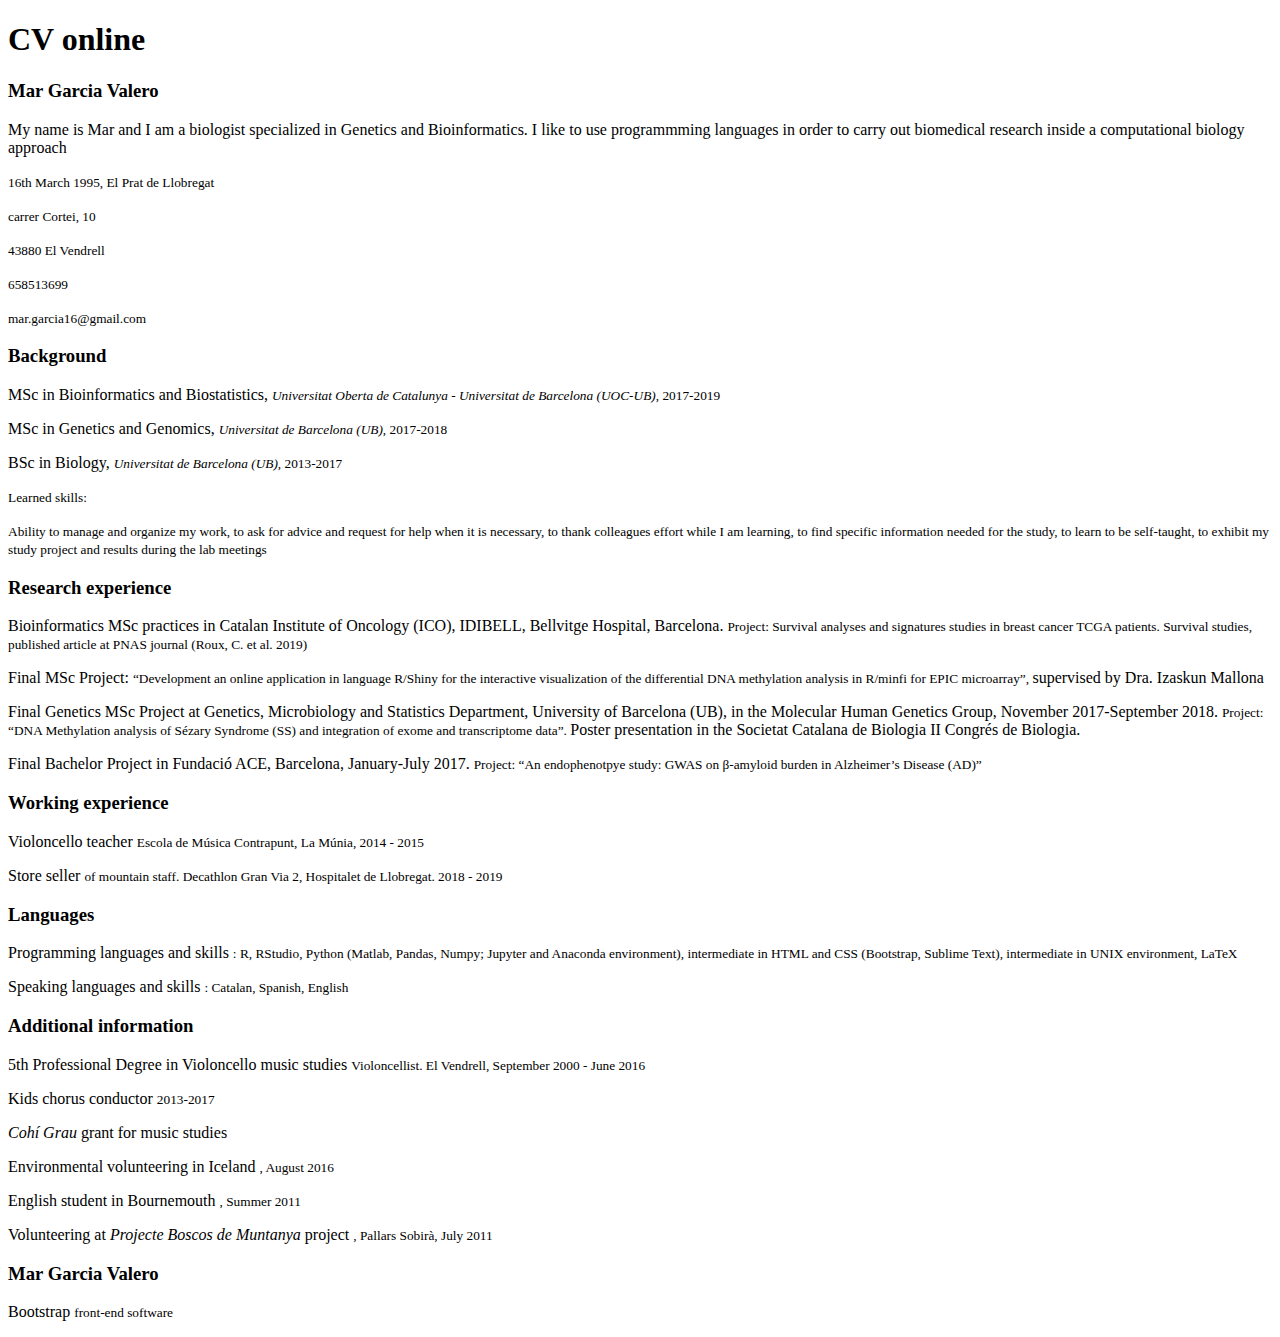
==== CVonline.html @ c96694c4 "Add files via upload" ====
<!DOCTYPE html>
<html lang="en">
<head>
	<meta charset="UTF-8">
	<title>Document</title>
	
	<meta name="viewport" content="width=device-width, user-scalable=no, initial-scale=1.0, maximum-scale=1.0, minimum-scale=1.0">
	
	<link rel="stylesheet" type="text/css" href="css/bootstrap.min.css">

	<link rel="stylesheet" href="estilo.css">
	
</head>
<body>
	<header>
		<div class="container">
			<h1> CV online </h1>
		</div>
	</header>

	<div class="container">
		<section class="main row">

			<article class="col-xs-12 col-sm-6 col-md-8 col-lg-8 text-justify">
				<p>
					<h3> Mar Garcia Valero </h3>
					<p> My name is Mar and I am a biologist specialized in Genetics and Bioinformatics. I like to use programmming languages in order to carry out biomedical research inside a computational biology approach
				</p>
			</article>

			<aside class="col-xs-12 col-sm-6 col-md-4 col-lg-4">
				<p>
					<p> <small> 16th March 1995, El Prat de Llobregat </small> </p>
					<p> <small> carrer Cortei, 10 </small> </p>
					<p> <small> 43880 El Vendrell </small> </p>
					<p> <small> 658513699 </small> </p>
					<p> <small> mar.garcia16@gmail.com </small> </p>
				</p>
			</aside>

		</section>	

		
		<div class="row">
			<div class="color1 col-xs-12 col-sm-4 col-md-4 text-justify">
				<p>
					<h3> Background </h3>
				</p>
				<p>
					MSc in Bioinformatics and Biostatistics, 
					<small> <em> Universitat Oberta de Catalunya - Universitat de Barcelona (UOC-UB)</em>, 2017-2019 </small>
				</p>
				<p>
					MSc in Genetics and Genomics, 
					<small> <em> Universitat de Barcelona (UB)</em>, 2017-2018 </small>
				</p>
				<p>
					BSc in Biology, 
					<small> <em> Universitat de Barcelona (UB)</em>, 2013-2017 </small>
				</p>
				<p>
					<small>Learned skills: </small>
				</p>
				<p>
					<small> Ability to manage and organize my work, to ask for advice and request for help when it is necessary, to thank colleagues effort while I am learning, to find specific information needed for the study, to learn to be self-taught, to exhibit my study project and results during the lab meetings </small>
				</p>
			</div>
			<div class="col-xs-12 col-sm-8 col-md-8 text-justify">
				<p>
					<h3> Research experience </h3>
					<p>
						Bioinformatics MSc practices in Catalan Institute of Oncology (ICO), IDIBELL, Bellvitge Hospital, Barcelona. <small> Project: Survival analyses and signatures studies in breast cancer TCGA patients. Survival studies, published article at PNAS journal (Roux, C. et al. 2019) </small>
					</p>
					<p>
						Final MSc Project: <small> “Development an online application in language R/Shiny for the interactive visualization of the differential DNA methylation analysis in R/minfi for EPIC microarray”, </small>supervised by Dra. Izaskun Mallona
					</p>
					<p>
						Final Genetics MSc Project at Genetics, Microbiology and Statistics Department, University of Barcelona (UB), in the Molecular Human Genetics Group, November 2017-September 2018. <small> Project: “DNA Methylation analysis of Sézary Syndrome (SS) and integration of exome and transcriptome data”. </small> Poster presentation in the Societat Catalana de Biologia II Congrés de Biologia. 
					</p>
					<p>
						Final Bachelor Project in Fundació ACE, Barcelona, January-July 2017. <small> Project: “An endophenotpye study: GWAS on β-amyloid burden in Alzheimer’s Disease (AD)” </small>
					</p>
				</p>
			</div>

			
		<div class="row">
			<div class="color1 col-xs-12 col-sm-5 col-md-5 text-justify">
				<p>
					<h3> Working experience </h3>
					<p>
						Violoncello teacher <small> Escola de Música Contrapunt, La Múnia, 2014 - 2015 </small>
					</p>
					<p>
						Store seller <small> of mountain staff. Decathlon Gran Via 2, Hospitalet de Llobregat. 2018 - 2019 </small>
					</p>
				</p>
				
			</div>
			<div class="col-xs-12 col-sm-7 col-md-7 text-justify">
				<p>
					<h3> Languages </h3>
					<p>
						Programming languages and skills <small> : R, RStudio, Python (Matlab, Pandas, Numpy; Jupyter and Anaconda environment), intermediate in HTML and CSS (Bootstrap, Sublime Text), intermediate in UNIX environment, LaTeX </small>
					</p>
					<p>
						Speaking languages and skills <small> : Catalan, Spanish, English </small>
					</p>
				</p>
			</div>
		</div>

		<div class="row">
			<div class="col-xs-12 col-sm-12 col-md-12 text-justify">
				<p>
					<h3> Additional information </h3>
				</p>
				<p>
					5th Professional Degree in Violoncello music studies <small> Violoncellist. El Vendrell, September 2000 - June 2016 </small>
				</p>
				<p>
					Kids chorus conductor <small> 2013-2017 </small>
				</p>
				<p>
					<em> Cohí Grau </em> grant for music studies
				</p>
				<p>
					Environmental volunteering in Iceland <small> , August 2016  </small>
				</p>
				<p>
					English student in Bournemouth <small> , Summer 2011 </small>
				</p>
				<p>
					Volunteering at <em> Projecte Boscos de Muntanya </em> project <small> , Pallars Sobirà, July 2011 </small>
				</p>
				
			</div>
		</div>

		<div class="clearfix visible-sm-block">
		</div>


	<footer>
		<div class="container">
			<h3> Mar Garcia Valero </h3>
			<p> Bootstrap <small> front-end software </small>
		</div>
	</footer>

	<script src="js/jquery.js"></script>
	<script src="js/bootstrap.min.js"></script>
</body>
</html>
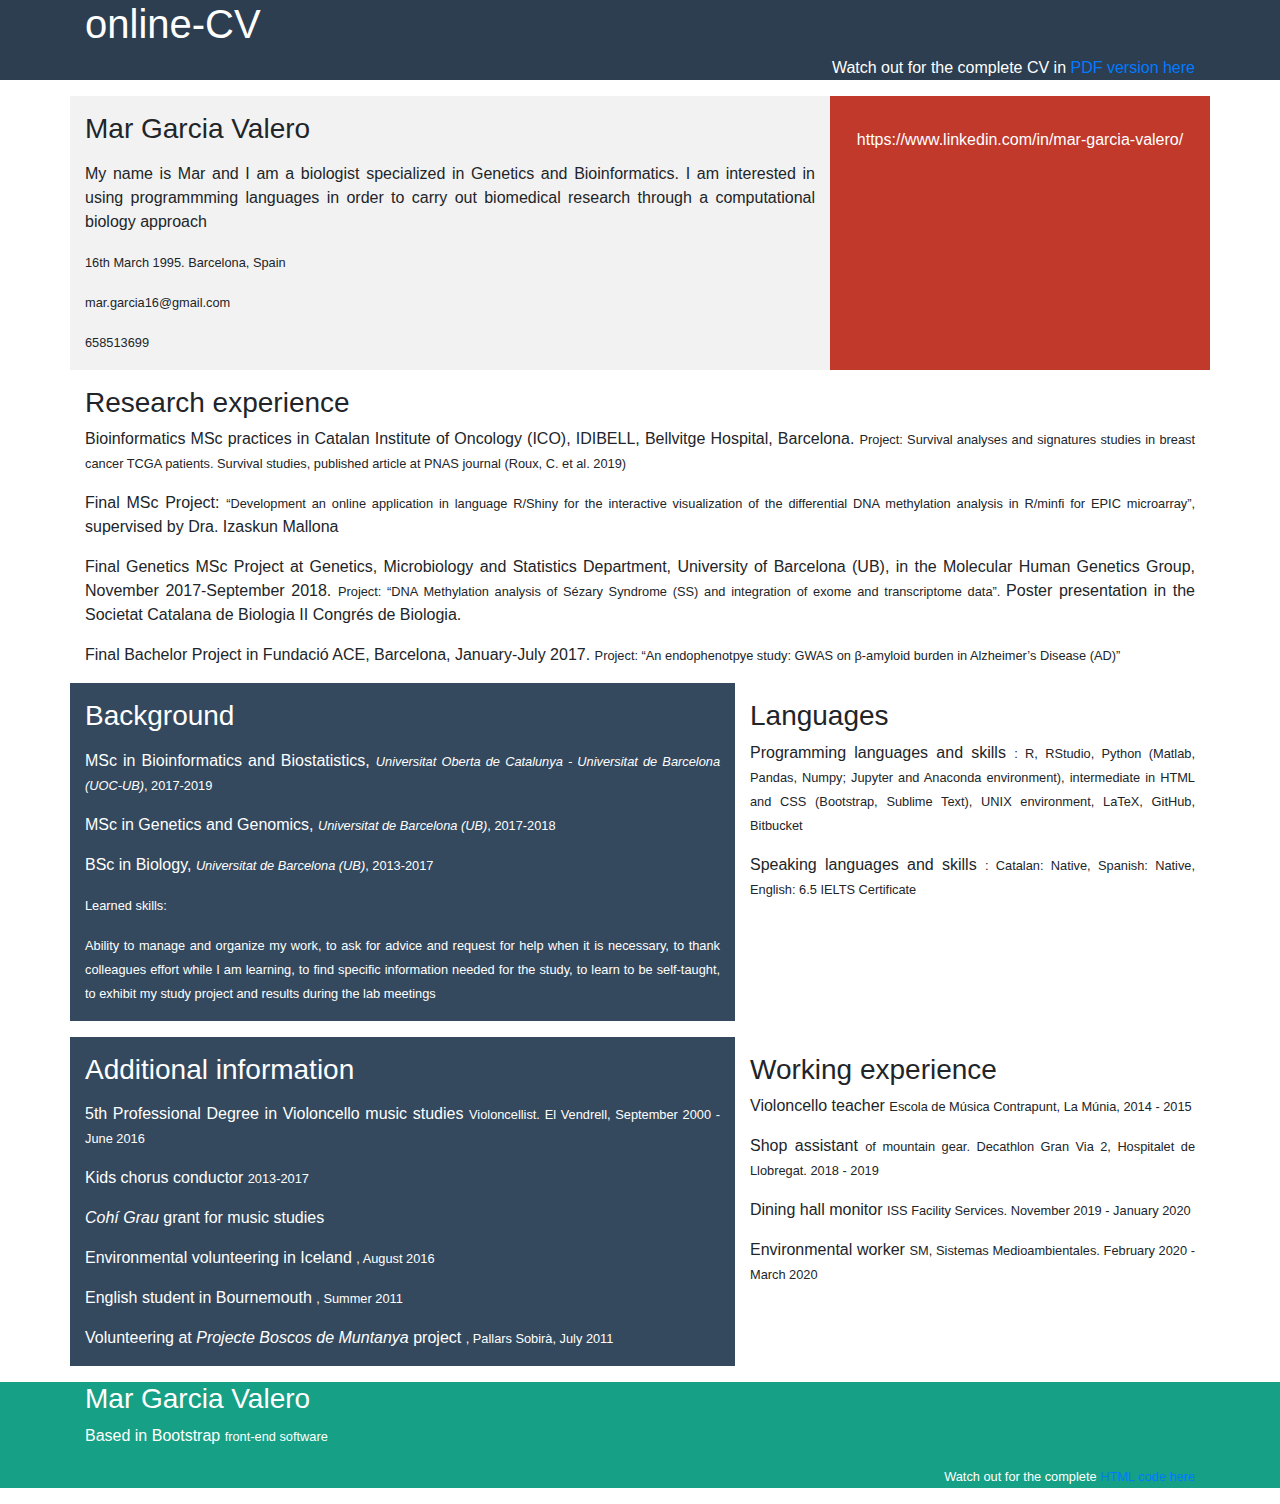
==== commit 141da172: "initial commit" ====
--- a/CVonline.html
+++ b/CVonline.html
@@ -1,154 +1,176 @@
-<!DOCTYPE html>
-<html lang="en">
-<head>
-	<meta charset="UTF-8">
-	<title>Document</title>
-	
-	<meta name="viewport" content="width=device-width, user-scalable=no, initial-scale=1.0, maximum-scale=1.0, minimum-scale=1.0">
-	
-	<link rel="stylesheet" type="text/css" href="css/bootstrap.min.css">
-
-	<link rel="stylesheet" href="estilo.css">
-	
-</head>
-<body>
-	<header>
-		<div class="container">
-			<h1> CV online </h1>
-		</div>
-	</header>
-
-	<div class="container">
-		<section class="main row">
-
-			<article class="col-xs-12 col-sm-6 col-md-8 col-lg-8 text-justify">
-				<p>
-					<h3> Mar Garcia Valero </h3>
-					<p> My name is Mar and I am a biologist specialized in Genetics and Bioinformatics. I like to use programmming languages in order to carry out biomedical research inside a computational biology approach
-				</p>
-			</article>
-
-			<aside class="col-xs-12 col-sm-6 col-md-4 col-lg-4">
-				<p>
-					<p> <small> 16th March 1995, El Prat de Llobregat </small> </p>
-					<p> <small> carrer Cortei, 10 </small> </p>
-					<p> <small> 43880 El Vendrell </small> </p>
-					<p> <small> 658513699 </small> </p>
-					<p> <small> mar.garcia16@gmail.com </small> </p>
-				</p>
-			</aside>
-
-		</section>	
-
-		
-		<div class="row">
-			<div class="color1 col-xs-12 col-sm-4 col-md-4 text-justify">
-				<p>
-					<h3> Background </h3>
-				</p>
-				<p>
-					MSc in Bioinformatics and Biostatistics, 
-					<small> <em> Universitat Oberta de Catalunya - Universitat de Barcelona (UOC-UB)</em>, 2017-2019 </small>
-				</p>
-				<p>
-					MSc in Genetics and Genomics, 
-					<small> <em> Universitat de Barcelona (UB)</em>, 2017-2018 </small>
-				</p>
-				<p>
-					BSc in Biology, 
-					<small> <em> Universitat de Barcelona (UB)</em>, 2013-2017 </small>
-				</p>
-				<p>
-					<small>Learned skills: </small>
-				</p>
-				<p>
-					<small> Ability to manage and organize my work, to ask for advice and request for help when it is necessary, to thank colleagues effort while I am learning, to find specific information needed for the study, to learn to be self-taught, to exhibit my study project and results during the lab meetings </small>
-				</p>
-			</div>
-			<div class="col-xs-12 col-sm-8 col-md-8 text-justify">
-				<p>
-					<h3> Research experience </h3>
-					<p>
-						Bioinformatics MSc practices in Catalan Institute of Oncology (ICO), IDIBELL, Bellvitge Hospital, Barcelona. <small> Project: Survival analyses and signatures studies in breast cancer TCGA patients. Survival studies, published article at PNAS journal (Roux, C. et al. 2019) </small>
-					</p>
-					<p>
-						Final MSc Project: <small> “Development an online application in language R/Shiny for the interactive visualization of the differential DNA methylation analysis in R/minfi for EPIC microarray”, </small>supervised by Dra. Izaskun Mallona
-					</p>
-					<p>
-						Final Genetics MSc Project at Genetics, Microbiology and Statistics Department, University of Barcelona (UB), in the Molecular Human Genetics Group, November 2017-September 2018. <small> Project: “DNA Methylation analysis of Sézary Syndrome (SS) and integration of exome and transcriptome data”. </small> Poster presentation in the Societat Catalana de Biologia II Congrés de Biologia. 
-					</p>
-					<p>
-						Final Bachelor Project in Fundació ACE, Barcelona, January-July 2017. <small> Project: “An endophenotpye study: GWAS on β-amyloid burden in Alzheimer’s Disease (AD)” </small>
-					</p>
-				</p>
-			</div>
-
-			
-		<div class="row">
-			<div class="color1 col-xs-12 col-sm-5 col-md-5 text-justify">
-				<p>
-					<h3> Working experience </h3>
-					<p>
-						Violoncello teacher <small> Escola de Música Contrapunt, La Múnia, 2014 - 2015 </small>
-					</p>
-					<p>
-						Store seller <small> of mountain staff. Decathlon Gran Via 2, Hospitalet de Llobregat. 2018 - 2019 </small>
-					</p>
-				</p>
-				
-			</div>
-			<div class="col-xs-12 col-sm-7 col-md-7 text-justify">
-				<p>
-					<h3> Languages </h3>
-					<p>
-						Programming languages and skills <small> : R, RStudio, Python (Matlab, Pandas, Numpy; Jupyter and Anaconda environment), intermediate in HTML and CSS (Bootstrap, Sublime Text), intermediate in UNIX environment, LaTeX </small>
-					</p>
-					<p>
-						Speaking languages and skills <small> : Catalan, Spanish, English </small>
-					</p>
-				</p>
-			</div>
-		</div>
-
-		<div class="row">
-			<div class="col-xs-12 col-sm-12 col-md-12 text-justify">
-				<p>
-					<h3> Additional information </h3>
-				</p>
-				<p>
-					5th Professional Degree in Violoncello music studies <small> Violoncellist. El Vendrell, September 2000 - June 2016 </small>
-				</p>
-				<p>
-					Kids chorus conductor <small> 2013-2017 </small>
-				</p>
-				<p>
-					<em> Cohí Grau </em> grant for music studies
-				</p>
-				<p>
-					Environmental volunteering in Iceland <small> , August 2016  </small>
-				</p>
-				<p>
-					English student in Bournemouth <small> , Summer 2011 </small>
-				</p>
-				<p>
-					Volunteering at <em> Projecte Boscos de Muntanya </em> project <small> , Pallars Sobirà, July 2011 </small>
-				</p>
-				
-			</div>
-		</div>
-
-		<div class="clearfix visible-sm-block">
-		</div>
-
-
-	<footer>
-		<div class="container">
-			<h3> Mar Garcia Valero </h3>
-			<p> Bootstrap <small> front-end software </small>
-		</div>
-	</footer>
-
-	<script src="js/jquery.js"></script>
-	<script src="js/bootstrap.min.js"></script>
-</body>
+<!DOCTYPE html>
+<html lang="en">
+<head>
+	<meta charset="UTF-8">
+	<title>Document</title>
+	
+	<meta name="viewport" content="width=device-width, user-scalable=no, initial-scale=1.0, maximum-scale=1.0, minimum-scale=1.0">
+	
+	<link rel="stylesheet" type="text/css" href="css/bootstrap.min.css">
+
+	<link rel="stylesheet" href="estilo.css">
+	
+</head>
+<body>
+	<header>
+		<div class="container">
+			<h1> online-CV </h1>
+			<p class="text-sm-right"> Watch out for the complete CV in <a href="C:\Users\marga\OneDrive\Documents\bootstrap\intro\CV project-prova\CV_Garcia_Mar.pdf">PDF version here</a> 
+			</p>
+		</div>
+	</header>
+
+	<div class="container">
+		<section class="main row">
+
+			<article class="col-xs-12 col-sm-6 col-md-8 col-lg-8 text-justify">
+				<p>
+					<h3> Mar Garcia Valero </h3>
+					<p>
+					</p>
+					<p> My name is Mar and I am a biologist specialized in Genetics and Bioinformatics. I am interested in using programmming languages in order to carry out biomedical research through a computational biology approach
+					<p>
+					</p>
+					<p> <small> 16th March 1995. Barcelona, Spain </small> </p>
+					<p> <small> mar.garcia16@gmail.com </small> </p>
+					<p> <small> 658513699 </small> </p>
+				</p>
+			</article>
+
+			<aside class="col-xs-12 col-sm-6 col-md-4 col-lg-4">
+				<p>
+				</p>
+				<p>
+					<img src="C:\Users\marga\OneDrive\Documents\bootstrap\intro\CV project-prova\foto personal lab ret.jpg" class="img-responsive img-rounded mx-auto d-block" alt="">
+					<p class="text-sm-center"> https://www.linkedin.com/in/mar-garcia-valero/ </p>
+				</p>
+			</aside>
+		
+		</section>	
+
+		
+		<div class="row">
+			<div class="col-xs-12 col-sm-12 col-md-12 text-justify">
+				<p>
+					<h3> Research experience </h3>
+					<p>
+						Bioinformatics MSc practices in Catalan Institute of Oncology (ICO), IDIBELL, Bellvitge Hospital, Barcelona. <small> Project: Survival analyses and signatures studies in breast cancer TCGA patients. Survival studies, published article at PNAS journal (Roux, C. et al. 2019) </small>
+					</p>
+					<p>
+						Final MSc Project: <small> “Development an online application in language R/Shiny for the interactive visualization of the differential DNA methylation analysis in R/minfi for EPIC microarray”, </small>supervised by Dra. Izaskun Mallona
+					</p>
+					<p>
+						Final Genetics MSc Project at Genetics, Microbiology and Statistics Department, University of Barcelona (UB), in the Molecular Human Genetics Group, November 2017-September 2018. <small> Project: “DNA Methylation analysis of Sézary Syndrome (SS) and integration of exome and transcriptome data”. </small> Poster presentation in the Societat Catalana de Biologia II Congrés de Biologia. 
+					</p>
+					<p>
+						Final Bachelor Project in Fundació ACE, Barcelona, January-July 2017. <small> Project: “An endophenotpye study: GWAS on β-amyloid burden in Alzheimer’s Disease (AD)” </small>
+					</p>
+				</p>
+			</div>
+
+		</div>
+			
+		<div class="row">
+			<div class=" color1 col-xs-12 col-sm-7 col-md-7 col-lg-7 text-justify">
+				<p>
+					<h3> Background </h3>
+				</p>
+				<p>
+					MSc in Bioinformatics and Biostatistics, 
+					<small> <em> Universitat Oberta de Catalunya - Universitat de Barcelona (UOC-UB)</em>, 2017-2019 </small>
+				</p>
+				<p>
+					MSc in Genetics and Genomics, 
+					<small> <em> Universitat de Barcelona (UB)</em>, 2017-2018 </small>
+				</p>
+				<p>
+					BSc in Biology, 
+					<small> <em> Universitat de Barcelona (UB)</em>, 2013-2017 </small>
+				</p>
+				<p>
+					<small>Learned skills: </small>
+				</p>
+				<p>
+					<small> Ability to manage and organize my work, to ask for advice and request for help when it is necessary, to thank colleagues effort while I am learning, to find specific information needed for the study, to learn to be self-taught, to exhibit my study project and results during the lab meetings </small>
+				</p>
+			</div>
+			<div class="col-xs-12 col-sm-5 col-md-5 col-lg-5 text-justify">
+				<p>
+					<h3> Languages </h3>
+					<p>
+						Programming languages and skills <small> : R, RStudio, Python (Matlab, Pandas, Numpy; Jupyter and Anaconda environment), intermediate in HTML and CSS (Bootstrap, Sublime Text), UNIX environment, LaTeX, GitHub, Bitbucket </small>
+					</p>
+					<p>
+						Speaking languages and skills <small> : Catalan: Native, Spanish: Native, English: 6.5 IELTS Certificate </small>
+					</p>
+				</p>	
+			</div>
+		</div>
+		<p>
+		</p>
+		<div class="row">
+			<div class="color1 col-xs-12 col-sm-7 col-md-7 text-justify">
+				<p>
+					<h3> Additional information </h3>
+				</p>
+				<p>
+					5th Professional Degree in Violoncello music studies <small> Violoncellist. El Vendrell, September 2000 - June 2016 </small>
+				</p>
+				<p>
+					Kids chorus conductor <small> 2013-2017 </small>
+				</p>
+				<p>
+					<em> Cohí Grau </em> grant for music studies
+				</p>
+				<p>
+					Environmental volunteering in Iceland <small> , August 2016  </small>
+				</p>
+				<p>
+					English student in Bournemouth <small> , Summer 2011 </small>
+				</p>
+				<p>
+					Volunteering at <em> Projecte Boscos de Muntanya </em> project <small> , Pallars Sobirà, July 2011 </small>
+				</p>
+			</div>
+			
+			<div class="col-xs-12 col-sm-5 col-md-5 text-justify">
+				<p>
+					<h3> Working experience </h3>
+					<p>
+						Violoncello teacher <small> Escola de Música Contrapunt, La Múnia, 2014 - 2015 </small>
+					</p>
+					<p>
+						Shop assistant <small> of mountain gear. Decathlon Gran Via 2, Hospitalet de Llobregat. 2018 - 2019 </small>
+					</p>
+					<p>
+						Dining hall monitor <small> ISS Facility Services. November 2019 - January 2020 </small>
+					</p>
+					<p>
+						Environmental worker <small> SM, Sistemas Medioambientales. February 2020 - March 2020 </small>
+					</p>
+				</p>	
+			</div>
+
+		</div>
+
+		<div class="clearfix visible-sm-block">
+		</div>
+
+	</div>
+
+	<p>
+	</p>
+	<footer>
+		<div class="container">
+			<h3> Mar Garcia Valero </h3>
+			<p> Based in Bootstrap <small> front-end software </small>
+			<p class="text-sm-right"> <small> Watch out for the complete <a href="C:\Users\marga\OneDrive\Documents\bootstrap\intro\CV project-prova\CVonline.txt">HTML code here</a> 
+			</small>
+			</p>
+		</div>
+	</footer>
+
+	<script src="js/jquery.js"></script>
+	<script src="js/bootstrap.min.js"></script>
+</body>
 </html>--- a/estilo.css
+++ b/estilo.css
@@ -0,0 +1,23 @@
+header {
+	background:#2c3e50;
+	color:#fff;
+}
+
+.main {
+	background:#f2f2f2;
+}
+
+.color1 {
+	background: #34495e;
+	color:#fff;
+}
+
+aside {
+	background:#c0392b;
+	color:#fff;
+}
+
+footer{
+	background:#16a085;
+	color:#fff;
+}